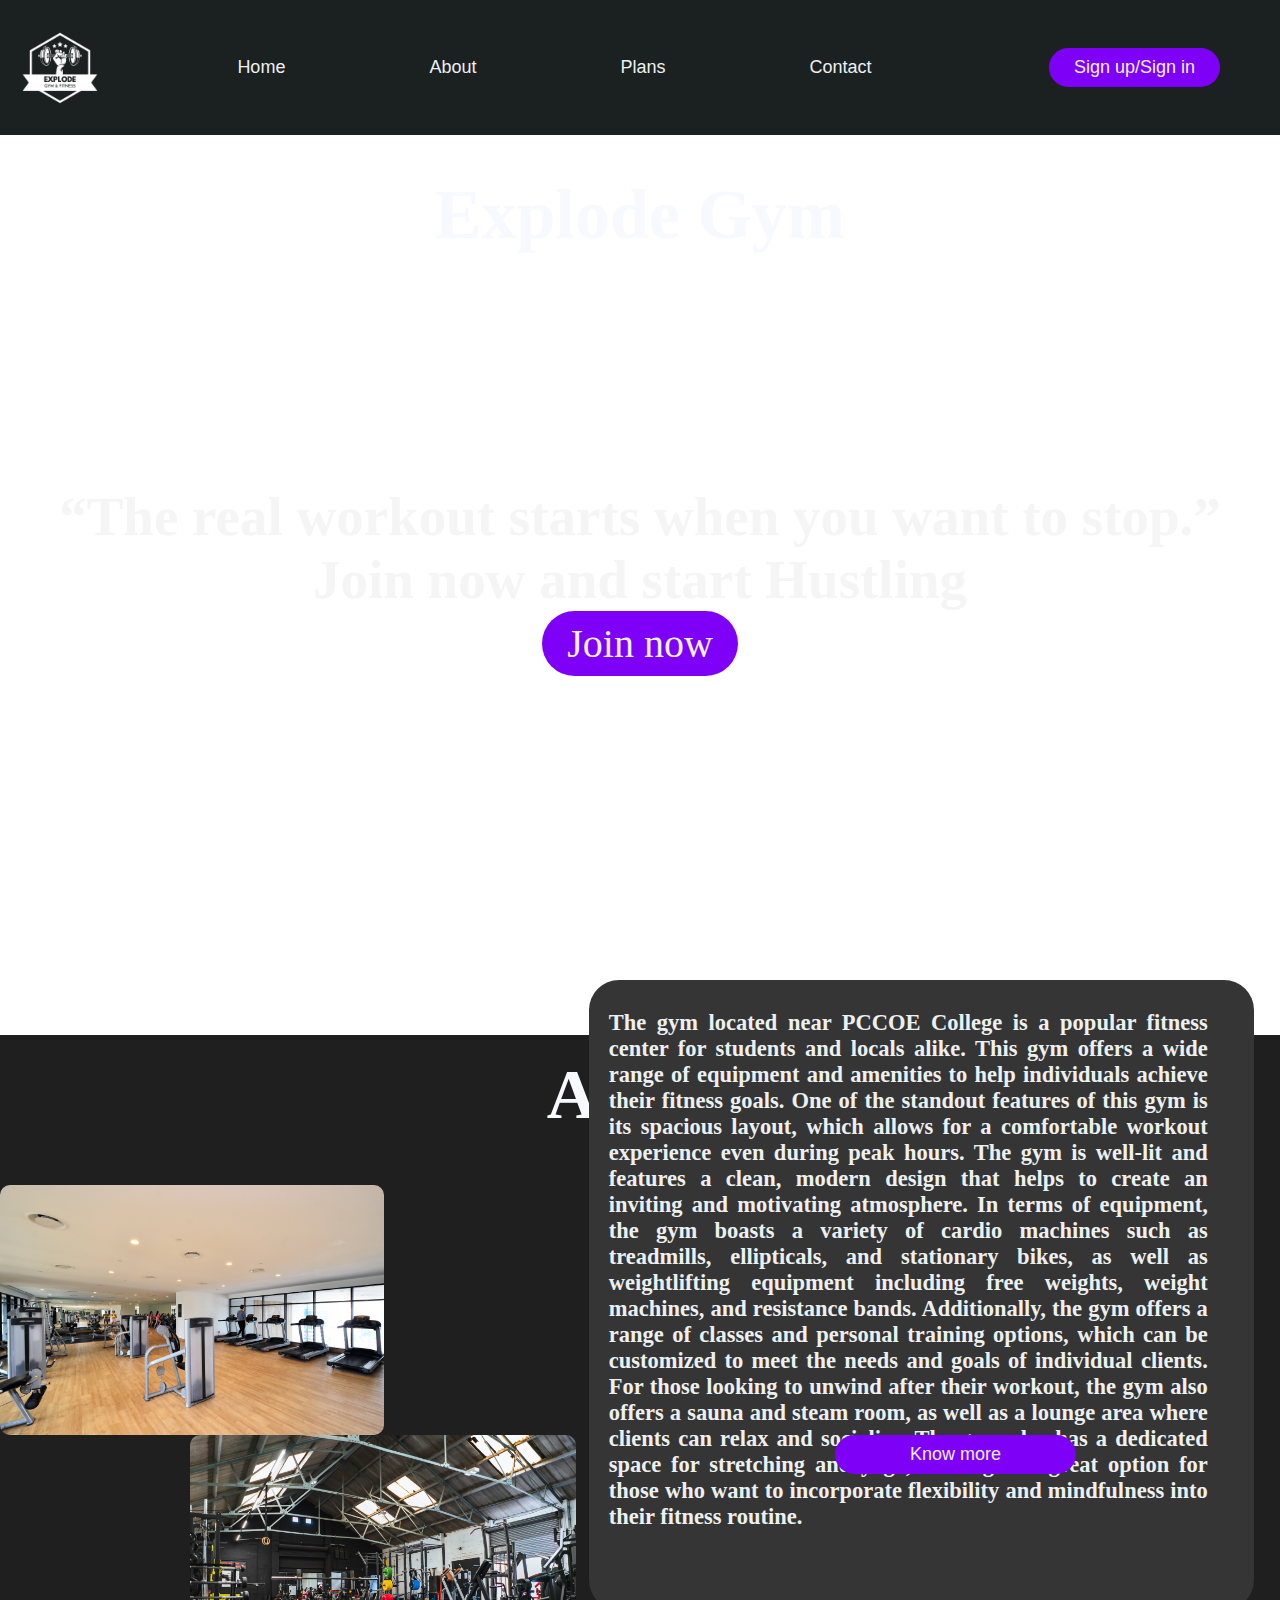
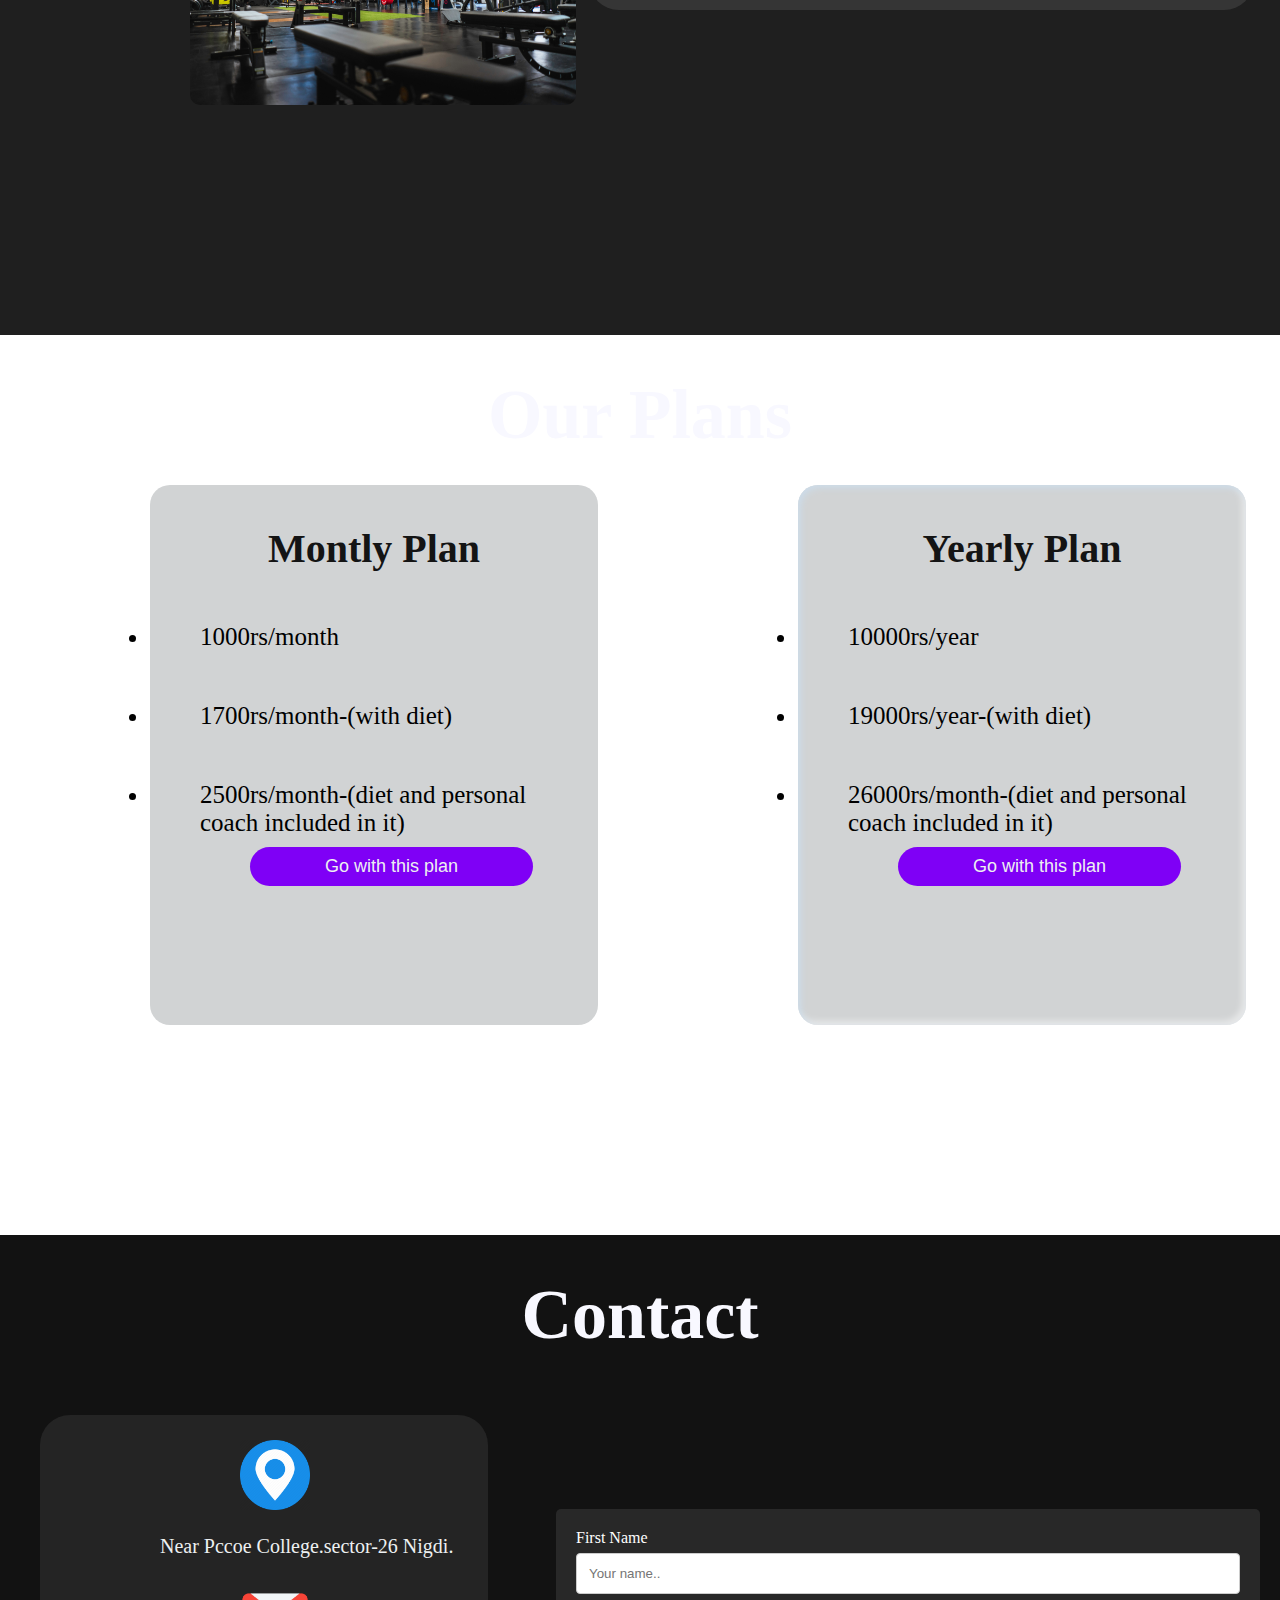
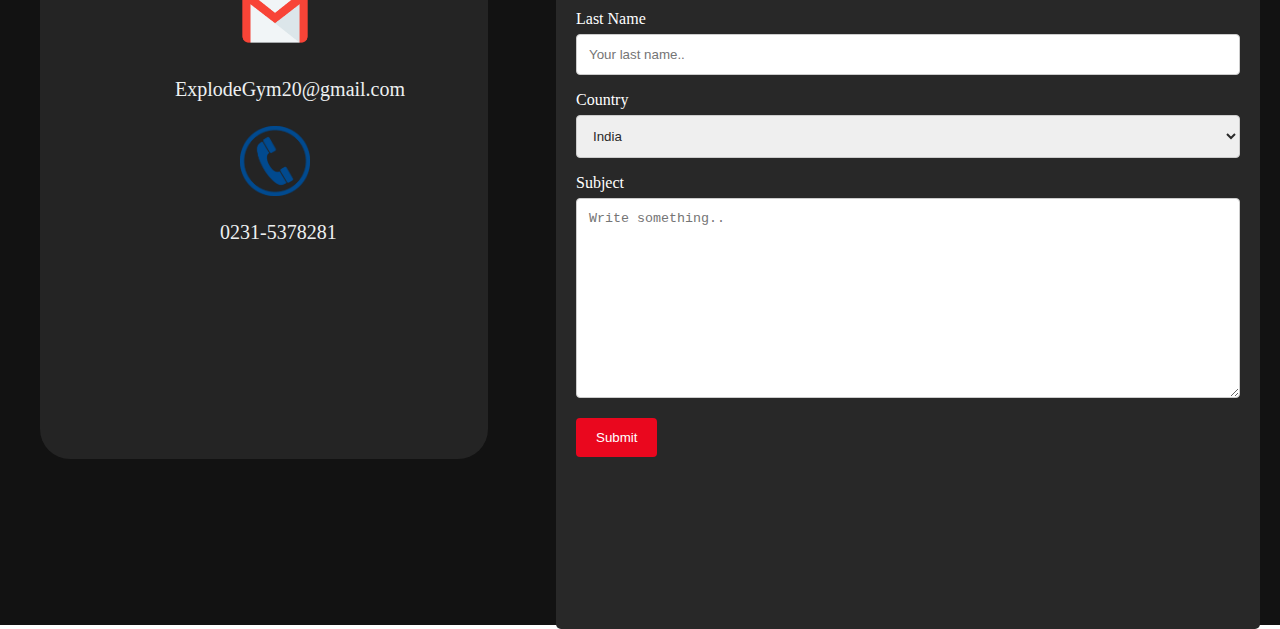
==== index.html @ d0a597e3 "added index.html" ====
<!DOCTYPE html>
<html lang="en">
<head>
    <meta charset="UTF-8">
    <meta http-equiv="X-UA-Compatible" content="IE=edge">
    <meta name="viewport" content="width=\, initial-scale=1.0">
    <link rel="stylesheet" href="gym.css">
    <title>Explode Gym</title>
</head>
<body>
    <header>
        <div class="logo">
        <img src="gymlogo.jpg" alt="" >
    </div>
           <nav>
               <ul class="nav_links">
                 <li><a href="#Home">Home</a></li>
                 <li><a href="#about">About</a></li>
                 <li><a href="#Plans">Plans</a></li>
                 <li><a href="#contact">Contact</a></li>
               </ul>
           </nav>
           <a href="#" class="cta"> <button>Sign up/Sign in</button></a>
     </header>

     <section id="Home">

        <h1>Explode Gym
        </h1>
        <div class="main">
               <h3> “The real workout starts when you want to stop.” <br>Join now and start Hustling</h3>
               <a href="#Plans"><button id="join"> Join now </button></a></a>
               
        </div>
     </section>
     <section id="about">

        <h1 class="h11">About</h1>
             <div class="abt">
                <h2 class="h22" >The gym located near PCCOE College is a popular fitness center for students and locals alike. This gym offers a wide range of equipment and amenities to help individuals achieve their fitness goals.

                    One of the standout features of this gym is its spacious layout, which allows for a comfortable workout experience even during peak hours. The gym is well-lit and features a clean, modern design that helps to create an inviting and motivating atmosphere.
                    
                    In terms of equipment, the gym boasts a variety of cardio machines such as treadmills, ellipticals, and stationary bikes, as well as weightlifting equipment including free weights, weight machines, and resistance bands. Additionally, the gym offers a range of classes and personal training options, which can be customized to meet the needs and goals of individual clients.
                    
                    For those looking to unwind after their workout, the gym also offers a sauna and steam room, as well as a lounge area where clients can relax and socialize. The gym also has a dedicated space for stretching and yoga, making it a great option for those who want to incorporate flexibility and mindfulness into their fitness routine.
                <br><button class="id"><a href="knowmore.html">Know more</a></button></h2>
                   
             </div>
             
             <div class="eq1">
                <img src="eq2.jpg" alt="boy">
             </div>
             <div class="eq2">
                <img src="eq1.jpg" alt="boy">
             </div>
     </section>

     <section id="Plans">
        <h1>Our Plans</h1>
        
        <div class="p1"><h1 class="h1">Montly Plan</h1>
            <a href="#"><li class="P1">1000rs/month</li></a>
            <a href="#"><li class="P1">1700rs/month-(with diet)</li></a>
            <a href="#"><li class="P1">2500rs/month-(diet and personal coach included in it)</li></a>

            <button id="id"><a href="plan1.html">Go with this plan</a></button>
        </div>
       <div class="p2">
        <h1 class="h1">Yearly Plan</h1>
            <a href="#"><li class="P1">10000rs/year</li></a>
            <a href="#"><li class="P1">19000rs/year-(with diet)</li></a>
            <a href="#"><li class="P1">26000rs/month-(diet and personal coach included in it)</li></a>
           
            <button id="id"><a href="plan1.html">Go with this plan</a></button>
            
       </div>
    
     </section>

     <section id="contact">
          <h1 class="h12">Contact</h1>
         
              <div class="left">
                <div class="locimg"></div>
             <div class="loc">
                   
                   Near Pccoe College.sector-26 Nigdi.
             </div>
             <div class="emimg"></div>
             <div class="em">
                   ExplodeGym20@gmail.com
             </div>
             <div class="phnimg"></div>
             <div class="phn">
                    0231-5378281
             </div>
          </div> 
          <div class="container">
            <form action="action_page.php">
          
              <label for="fname">First Name</label>
              <input type="text" id="fname" name="firstname" placeholder="Your name..">
          
              <label for="lname">Last Name</label>
              <input type="text" id="lname" name="lastname" placeholder="Your last name..">
          
              <label for="country">Country</label>
              <select id="country" name="country">
                <option value="India">India</option>
                <option value="America">America</option>
                <option value="Canada">Canada</option>
              </select>
          
              <label for="subject">Subject</label>
              <textarea id="subject" name="subject" placeholder="Write something.." style="height:200px"></textarea>
          
              <input type="submit" value="Submit">
          
            </form>
          </div>
          <!-- <div class="left">
             <div class="loc">
                   Near Pccoe College.sector-26 Nigdi.
             </div>
             <div class="em">
                   ExplodeGym20@gmail.com
             </div>
             <div class="phn">
                    0231-5378281
             </div>
          </div>
          <div class="right">
             <h2>Enter your details here</h2> 
             <form action="#">
                <div class="input">
                <input type="text" placeholder="Enter your name"></div>
                <div class="input">
                <input type="email" placeholder="Enter your email "></div>
                <div class="input msg">
                <input type="contact" placeholder="Enter your contact number "></div>
             </form>
          </div>
           -->
      </section>  
        
       
</body>
</html>
---- gym.css ----
*{
    box-sizing: border-box;
    margin: 0;
    padding: 0;
    scroll-behavior: smooth ;
}
    /* background-color: #24252A; */
html{
    scroll-behavior: smooth ;
}
header{
    top: 0px;
    background-color: rgb(27, 33, 33);
    position: sticky;
    z-index: 1000;
}

li,a,button{
    
    /* position: sticky; */
    padding-inline: 50px;
    font-family:'Franklin Gothic Medium', 'Arial Narrow', Arial, sans-serif;
    font-weight: 400;
    font-size: 18px;
    color: #edf0f1;
    text-decoration: none;
}
/* .logo{
    width: 100px;
    height: 200px;
    height: 100vh;
    
} */
header{
    height: 15vh;
    display: flex;
    justify-content: space-between;
    align-items:center;
    padding: 30px 10px;


}
.logo{
    width: 100x;
    height: 100px;
    cursor: pointer;
}
.nav_links li{
    display: inline-block;
    padding: 0px 20px;
    position: sticky;

}
.nav_links li a{
    transition: all 0.3s ease 0s ;

}
.nav_links li a:hover {
    color: rgb(255, 183, 0);

}

button{
    /* top: 0;
    position: fixed; */
    padding: 9px 25px;
    background-color: rgb(127, 0, 246);
    border: none;
    border-radius: 70px;
    cursor: pointer;
    transition: all 0.3s ease 0s;

}
button:hover{
    background-color:rgb(12, 111, 27)
}

#Home{
    /* display: flex; */
    /* position: relative; */
    justify-content: center;
    height: 100vh;
    background-size: cover;
    background-image: url(gym.jpg);
    background-attachment: fixed;
   
}
/* #Home::before{
    content: '';
   
    top:0px;
    right: 0px;
    bottom: 0px;
    left: 0px;
    background-size: cover;
   
    opacity: 0.35;
} */
    
h1{
    color: ghostwhite;
    font-size: 70px;
    text-align: center;
    padding-top: 40px;
    
}
h3{
    padding-inline: 5px;
   font-size: 55px;
   color: whitesmoke;
   padding-top: 190px;
   /* padding: 190px 150px; */
   text-align: center;
   text-shadow: #d46f10;
}
#join{
    font-size: 40px;
    font-weight: 200px;
    font-family: 'Times New Roman', Times, serif;
    left: 200px;
}
.main{
    text-align: center;
    padding-top: 40px;
}
#about{
    background-color: rgb(31, 31, 31);
    height: 100vh;
}
.h11{
    padding-top: 20px;
    font-size: 70px;
    text-align: center;
}
.abt{
    top: 980px;
    border-radius: 30px;
    background-color: rgb(53, 53, 53);
    position: absolute;
    padding-top: 30px;
    left: 46%;
    width: 52%;
    height: 70vh;
    font-size: 15px;
    color: #edf0f1;
    right: 20px;
}
.h22{
    padding-left: 40px;
    text-align:justify ;
    width: 96%;
    height: 80%;
    /* text-align: center; */
    padding-inline: 20px;
}
.id{
    top:455px;
    position: absolute;
    left: 37%;

}
.eq1{
    border-radius: 10px;
    padding-top: 50px;
   width: 30%;
   height: 300px;


}
img{
    border-radius: 10px;
    width: 100%;
    height: 100%;
}
.eq2{
    
    width: 45%;
    height: 270px;
    padding-left: 190px;
}
#Plans{
    background-image: url(gym1.jpg);
    height: 100vh;
    background-size: cover;
    background-attachment: fixed;
}

.p1{
    margin-top: 30px;
   margin-left: 150px;
   width: 35%;
   height: 60%;
   float: left;
   background-color:  #d1d3d4;
   border-radius: 20px;
   /* vertical-align: middle;
   display: inline-block; */
   
}
.h1{
  
    font-size: 40px;
    color: rgb(20, 20, 20);
}

.P1{
    font-family: 'Times New Roman', Times, serif;
    /* box-shadow: rgb(204, 219, 232) 3px 3px 6px 0px inset, rgba(255, 255, 255, 0.5) -3px -3px 6px 1px inset; */
    padding-top: 30px;
    font-weight: 25px;
    font-size: 25px;
   color: black;
}
.p2{
    font-family: 'Times New Roman', Times, serif;
    box-shadow: rgb(204, 219, 232) 3px 3px 6px 0px inset, rgba(255, 255, 255, 0.5) -3px -3px 6px 1px inset;
    margin-top: 30px;
    margin-left: 200px;
    width: 35%;
    height: 60%;
    float: left;
    background-color: #d1d3d4;
    border-radius: 20px;
    /* vertical-align: middle;
    display: inline-block; */
    
    
 }
#contact{
    height: 110vh;
    background-color: rgb(18, 18, 18);
}
/* .h12{
;
} */
 .left{
    border-radius: 30px;
    margin-top: 60px;
    margin-left: 40px;
    width: 35%;
    height: 65%;
    background-color: #242424;
    color: #edf0f1;
 }
.loc{
    
    padding-top: 120px;
    font-size: 20px;
    padding-left: 120px;
}
.locimg{
    cursor: pointer;
    position: absolute;
    margin-top:25px ;
    margin-left: 200px;
    background-image: url(loc.jpg);
    height: 70px;
    width: 70px;
    background-size: cover;
}
.emimg{
    cursor: pointer;
    position: absolute;
    margin-top:25px ;
    margin-left: 200px;
    background-image: url(email.jpg);
    height: 70px;
    width: 70px;
    background-size: cover;
}
.phnimg{
    cursor: pointer;
    position: absolute;
    margin-top:25px ;
    margin-left: 200px;
    background-image: url(Phone_icon.jpg);
    height: 70px;
    width: 70px;
    background-size: cover;
}
.em{
    padding-top: 120px;
    font-size: 20px;
    padding-left: 135px;
}
.phn{
    padding-top: 120px;
    font-size: 20px;
    padding-left: 180px;
}
/* .right{
    margin-top: -350px;
    float: right;
    width: 65%;
    height: 70%;
    background-color: #242424;
    color: #edf0f1;
 } */
 input[type=text], select, textarea {
    width: 100%; 
    padding: 12px; 
    color: #2a2a2a; 
    border: 1px solid #ccc; 
    border-radius: 4px;
    box-sizing: border-box; 
    margin-top: 6px;
    margin-bottom: 16px; 
    resize: vertical 
  }
  
  
  input[type=submit] {
    background-color: #ea071e;
    color: rgb(45, 45, 45);
    padding: 12px 20px;
    border: none;
    color: white;
    border-radius: 4px;
    cursor: pointer;
  }
  
  
  input[type=submit]:hover {
    background-color: #0b8605;
  }
  

  .container {
    
    margin-top: -550px;
    margin-right: 20px;
    float: right;
    width: 55%;
    height: 80vh;
    border-radius: 5px;
    color: white;
    background-color: #282828;
    padding: 20px;
    top:300px;
  }
  #h{
    text-align: center;
    padding-top: 10px;
    color: whitesmoke;
  }
  #id{
     margin-left: 50px;
     margin-top: 10px;
  }
  #id:hover{
    color: #d46f10;
    transform: scale(1.05);
  }

  @media screen and (max-width:600px){
    header{
        top: 0px;
        background-color: rgb(27, 33, 33);
        position: sticky;
        z-index: 1000;
    }
    header{
        height: 13vh;
        display: flex;
        justify-content: space-between;
        align-items:center;
        padding: 15px 5px;
    
    
    }
    li,a,button{
    
        /* position: sticky; */
        padding-inline: 25px;
        font-family:'Franklin Gothic Medium', 'Arial Narrow', Arial, sans-serif;
        font-weight: 400;
        font-size: 18px;
        color: #edf0f1;
        text-decoration: underline;
        
    }
    .logo{
        width: 25x;
        height: px;
        cursor: pointer;
        border-radius: 0px;
    }
    button{
        /* top: 0;
        position: fixed; */
        padding: 9px 20px;
        background-color: rgb(127, 0, 246);
        border: none;
        border-radius: 30px;
        cursor: pointer;
        
        transition: all 0.3s ease 0s;
    
    }
    
  }
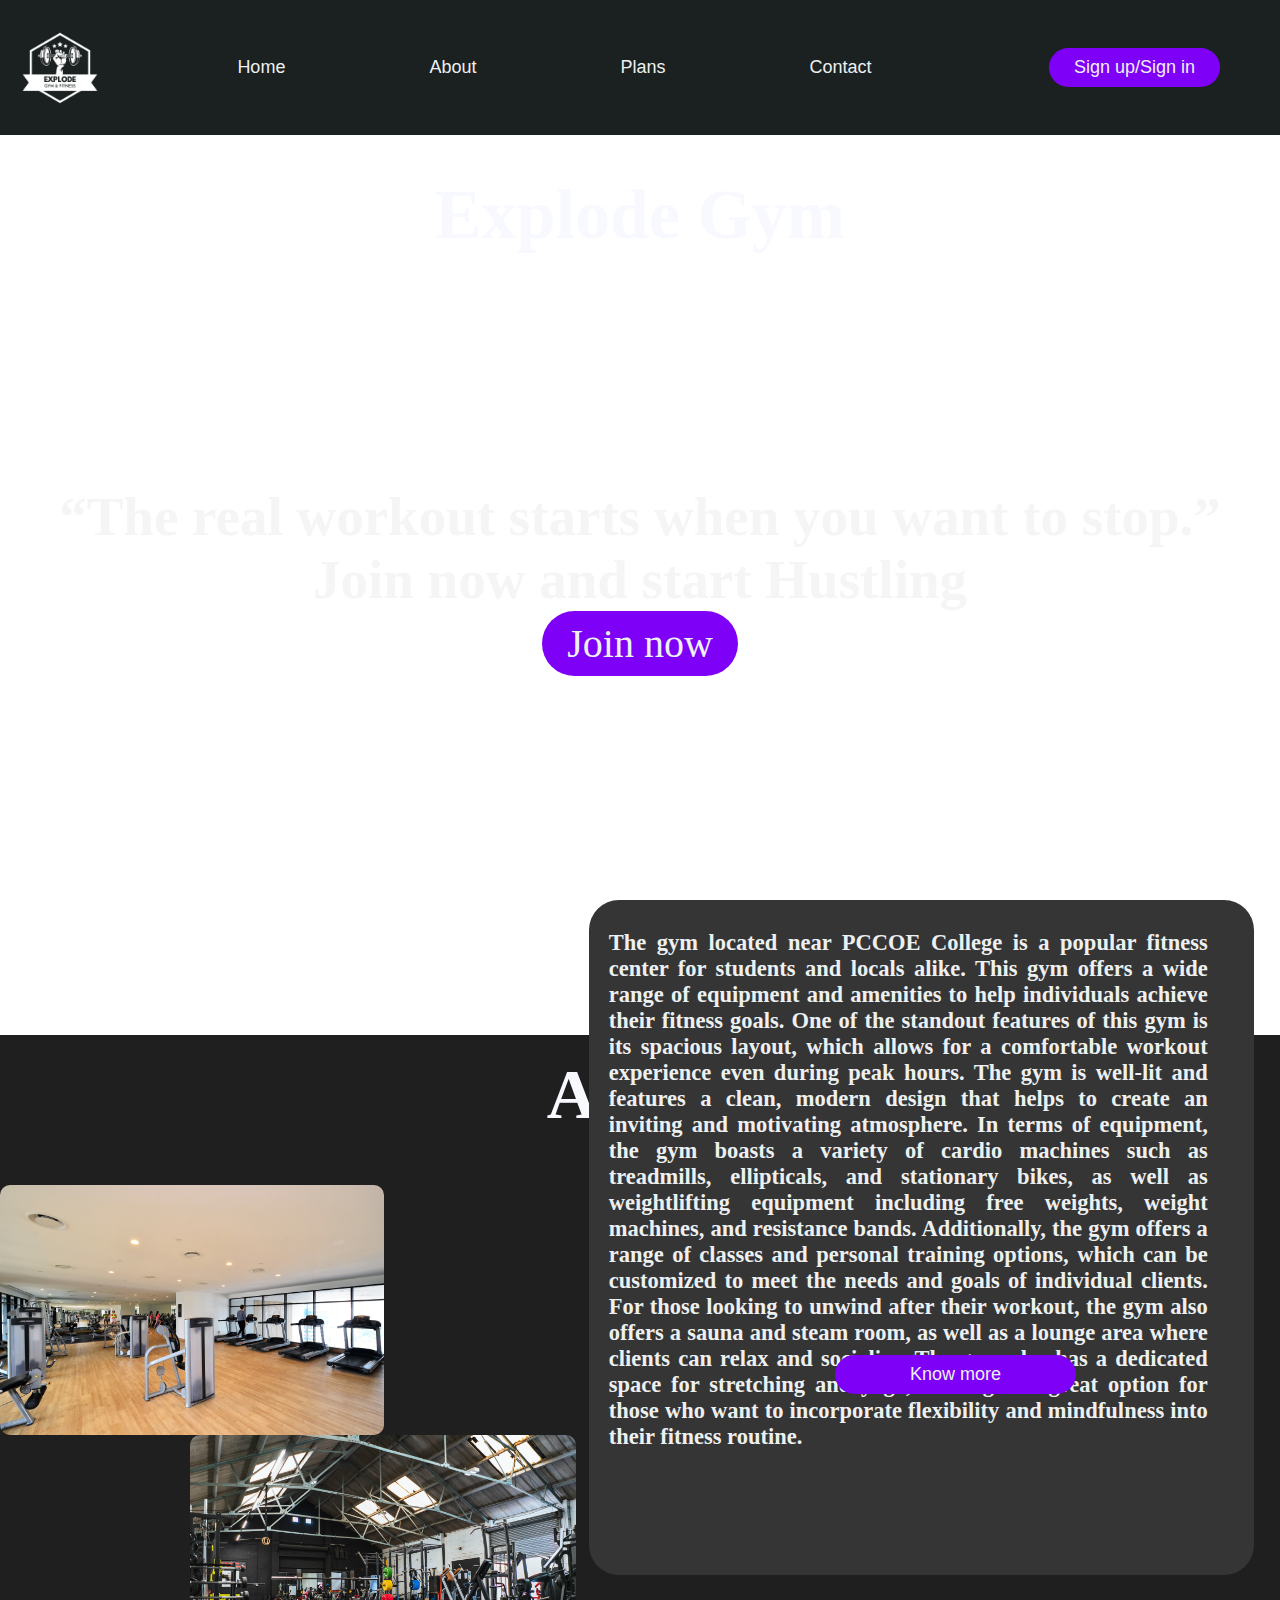
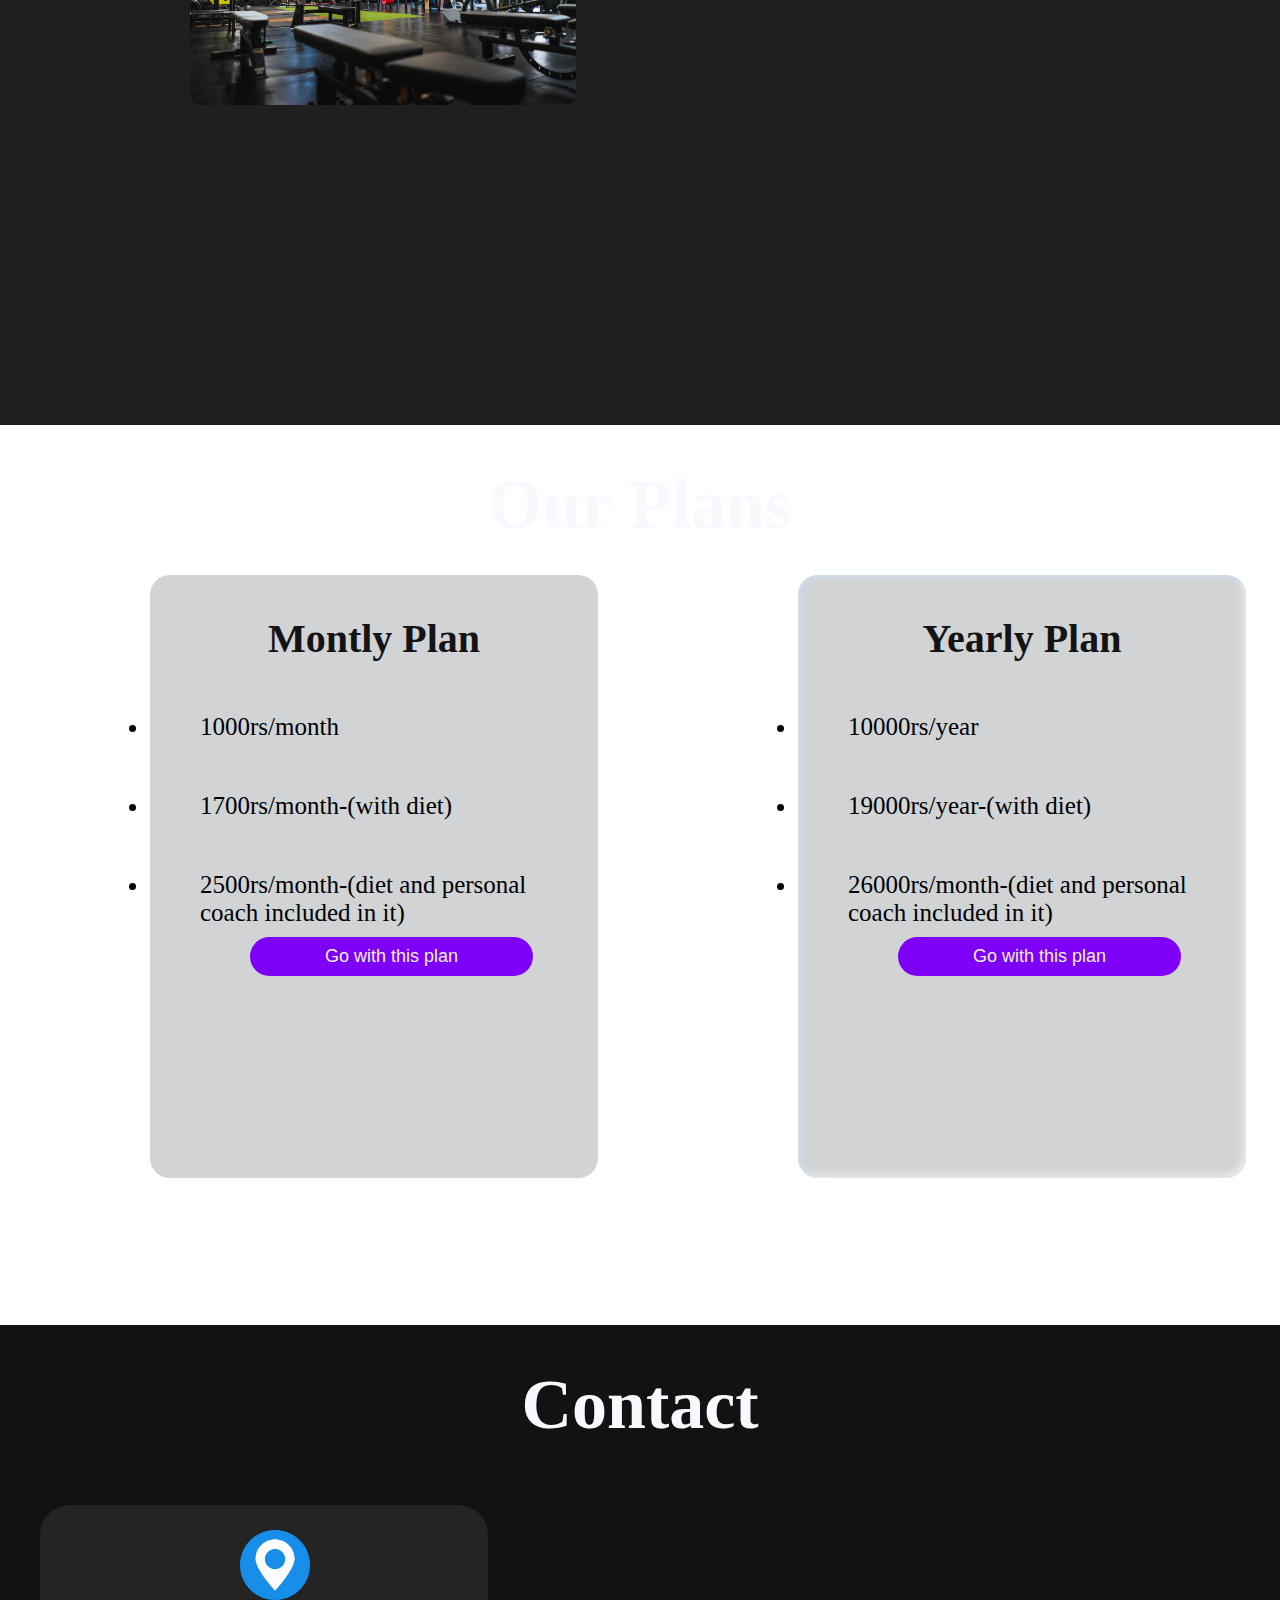
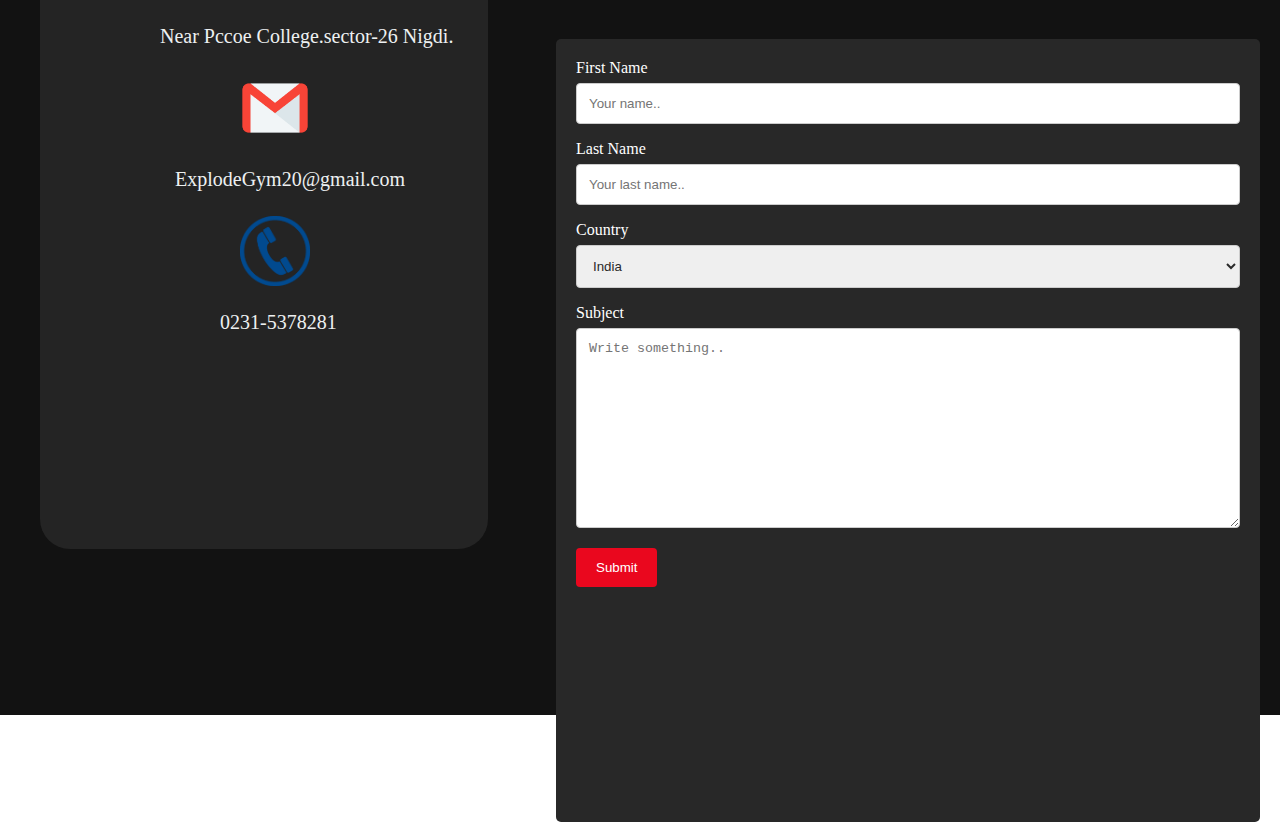
==== commit 19f5df5a: "Update index.html" ====
--- a/index.html
+++ b/index.html
@@ -20,7 +20,7 @@
                  <li><a href="#contact">Contact</a></li>
                </ul>
            </nav>
-           <a href="#" class="cta"> <button>Sign up/Sign in</button></a>
+           <a href="#" class="cta"> <button id="headbtn">Sign up/Sign in</button></a>
      </header>
 
      <section id="Home">
@@ -146,4 +146,4 @@
         
        
 </body>
-</html>+</html>
--- a/gym.css
+++ b/gym.css
@@ -125,7 +125,7 @@
 }
 #about{
     background-color: rgb(31, 31, 31);
-    height: 100vh;
+    height: 110vh;
 }
 .h11{
     padding-top: 20px;
@@ -133,14 +133,14 @@
     text-align: center;
 }
 .abt{
-    top: 980px;
+    top: 900px;
     border-radius: 30px;
     background-color: rgb(53, 53, 53);
     position: absolute;
     padding-top: 30px;
     left: 46%;
     width: 52%;
-    height: 70vh;
+    height: 75vh;
     font-size: 15px;
     color: #edf0f1;
     right: 20px;
@@ -189,7 +189,7 @@
     margin-top: 30px;
    margin-left: 150px;
    width: 35%;
-   height: 60%;
+   height: 67%;
    float: left;
    background-color:  #d1d3d4;
    border-radius: 20px;
@@ -217,7 +217,7 @@
     margin-top: 30px;
     margin-left: 200px;
     width: 35%;
-    height: 60%;
+    height: 67%;
     float: left;
     background-color: #d1d3d4;
     border-radius: 20px;
@@ -327,11 +327,11 @@
 
   .container {
     
-    margin-top: -550px;
+    margin-top: -510px;
     margin-right: 20px;
     float: right;
     width: 55%;
-    height: 80vh;
+    height: 87vh;
     border-radius: 5px;
     color: white;
     background-color: #282828;
@@ -360,6 +360,7 @@
         z-index: 1000;
     }
     header{
+        width: 50vh;
         height: 13vh;
         display: flex;
         justify-content: space-between;
@@ -374,14 +375,15 @@
         padding-inline: 25px;
         font-family:'Franklin Gothic Medium', 'Arial Narrow', Arial, sans-serif;
         font-weight: 400;
-        font-size: 18px;
+        font-size: 16px;
         color: #edf0f1;
-        text-decoration: underline;
+        display: flex;
+        text-decoration: none;
         
     }
     .logo{
-        width: 25x;
-        height: px;
+        width: 280px;
+        height: 150px;
         cursor: pointer;
         border-radius: 0px;
     }
@@ -397,6 +399,286 @@
         transition: all 0.3s ease 0s;
     
     }
-    
-  }
-
+    #Home{
+        /* display: flex; */
+        /* position: relative; */
+        justify-content: center;
+        height: 90vh;
+        width: 50vh;
+        background-size: cover;
+        background-image: url(gym.jpg);
+        background-attachment: fixed;
+       
+    }
+    h1{
+        color: ghostwhite;
+        font-size: 60px;
+        text-align: center;
+        padding-top: 40px;
+        
+    }
+    h3{
+        padding-inline: 5px;
+       font-size: 40px;
+       color: whitesmoke;
+       padding-top: 190px;
+       /* padding: 190px 150px; */
+       text-align: center;
+       text-shadow: #d46f10;
+    }
+    #join{
+        
+        font-size: 35px;
+        font-weight: 200px;
+        font-family: 'Times New Roman', Times, serif;
+        margin-left: 120px;
+        margin-top: 20px;
+    }
+    #headbtn{
+        width: 150px;
+    }
+    #about{
+        background-color: rgb(31, 31, 31);
+        height: 95vh;
+        width: 50vh;
+    }
+    .h11{
+        padding-top: 20px;
+        font-size: 60px;
+        text-align: center;
+    }
+    .abt{
+        margin-top: 400px;
+        border-radius: 30px;
+        background-color: rgb(53, 53, 53);
+        position: absolute;
+        padding-top: 30px;
+        left: 9%;
+        width: 97%;
+        height: 43vh;
+        font-size: 15px;
+        color: #edf0f1;
+        right: 20px;
+    }
+    .h22{
+        margin-top: -15px;
+        font-size: 13.5px;
+        padding-left: 40px;
+        text-align:justify ;
+        width: 96%;
+        height: 80%;
+        /* text-align: center; */
+        padding-inline: 20px;
+    }
+    .id{
+        width: 175px;
+        height: 30px;
+        font-size: 8px;
+        top:360px;
+        position: absolute;
+        left: 30%;
+    
+    }
+    .eq1{
+        border-radius: 10px;
+        padding-top: 10px;
+       width: 0%;
+       height: 315px;
+    
+    
+    }
+    img{
+        border-radius: 10px;
+        width: 100%;
+        height: 100%;
+    }
+    .eq2{
+        margin-top: -265px;
+        width: 90%;
+        height: 270px;
+        padding-left: 38px;
+    }
+    #Plans{
+        background-image: url(gym1.jpg);
+        height: 90vh;
+        width: 50vh;
+        background-size: cover;
+        background-attachment: fixed;
+    }
+    
+    .p1{
+       font-size: 2px;
+        margin-top: 20px;
+       margin-left: 40px;
+       width: 80%;
+       height: 40%;
+       float: left;
+       background-color:  #d1d3d4;
+       border-radius: 20px;
+       /* vertical-align: middle;
+       display: inline-block; */
+       
+    }
+    .h1{
+      
+        font-size: 30px;
+        color: rgb(20, 20, 20);
+    }
+    
+    .P1{
+        font-family: 'Times New Roman', Times, serif;
+        /* box-shadow: rgb(204, 219, 232) 3px 3px 6px 0px inset, rgba(255, 255, 255, 0.5) -3px -3px 6px 1px inset; */
+        padding-top: 30px;
+        font-weight: 25px;
+        font-size: 18px;
+       color: black;
+    }
+    .p2{
+        font-family: 'Times New Roman', Times, serif;
+        box-shadow: rgb(204, 219, 232) 3px 3px 6px 0px inset, rgba(255, 255, 255, 0.5) -3px -3px 6px 1px inset;
+        margin-top: 30px;
+        margin-left: 44px;
+        width: 80%;
+        height: 38%;
+        float: left;
+        background-color: #d1d3d4;
+        border-radius: 20px;
+        /* vertical-align: middle;
+        display: inline-block; */
+        
+        
+     }
+     #contact{
+        height: 120vh;
+        width: 50vh;
+        background-color: rgb(18, 18, 18);
+    }
+    /* .h12{
+    ;
+    } */
+     .left{
+        
+        border-radius: 30px;
+        margin-top: 650px;
+        margin-left: 60px;
+        width: 73%;
+        height: 25%;
+        background-color: #242424;
+        color: #edf0f1;
+        z-index: 9;
+     }
+    .loc{
+        
+        padding-top: 80px;
+        font-size: 14px;
+        padding-left: 60px;
+    }
+    .locimg{
+        cursor: pointer;
+        position: absolute;
+        margin-top:25px ;
+        margin-left: 150px;
+        background-image: url(loc.jpg);
+        height: 35px;
+        width: 35px;
+        background-size: cover;
+    }
+    .emimg{
+        cursor: pointer;
+        position: absolute;
+        margin-top:25px ;
+        margin-left: 150px;
+        background-image: url(email.jpg);
+        height: 35px;
+        width: 35px;
+        background-size: cover;
+    }
+    .phnimg{
+        cursor: pointer;
+        position: absolute;
+        margin-top:25px ;
+        margin-left: 145px;
+        background-image: url(Phone_icon.jpg);
+        height: 35px;
+        width: 35px;
+        background-size: cover;
+    }
+    .em{
+        padding-top: 70px;
+        font-size: 14px;
+        padding-left: 80px;
+    }
+    .phn{
+        padding-top: 68px;
+        font-size: 14px;
+        padding-left: 120px;
+    }
+    /* .right{
+        margin-top: -350px;
+        float: right;
+        width: 65%;
+        height: 70%;
+        background-color: #242424;
+        color: #edf0f1;
+     } */
+     input[type=text], select, textarea {
+        width: 100%; 
+        padding: 12px; 
+        color: #2a2a2a; 
+        border: 1px solid #ccc; 
+        border-radius: 4px;
+        box-sizing: border-box; 
+        margin-top: 6px;
+        margin-bottom: 16px; 
+        resize: vertical 
+      }
+      #subject{
+        height: 10vh;
+      }
+      
+      
+      input[type=submit] {
+        background-color: #ea071e;
+        color: rgb(45, 45, 45);
+        padding: 12px 20px;
+        border: none;
+        color: white;
+        border-radius: 4px;
+        cursor: pointer;
+      }
+      
+      
+      input[type=submit]:hover {
+        background-color: #0b8605;
+      }
+      
+    
+      .container {
+        
+        margin-top: -870px;
+     
+        float: right;
+        width: 85%;
+        height: 63vh;
+        border-radius: 5px;
+        color: white;
+        background-color: #282828;
+        padding: 20px;
+        top:300px;
+      }
+      #h{
+        text-align: center;
+        padding-top: 10px;
+        color: whitesmoke;
+      }
+      #id{
+         margin-left: 50px;
+         margin-top: 10px;
+      }
+      #id:hover{
+        color: #d46f10;
+        transform: scale(1.05);
+      }
+    
+  }
+
